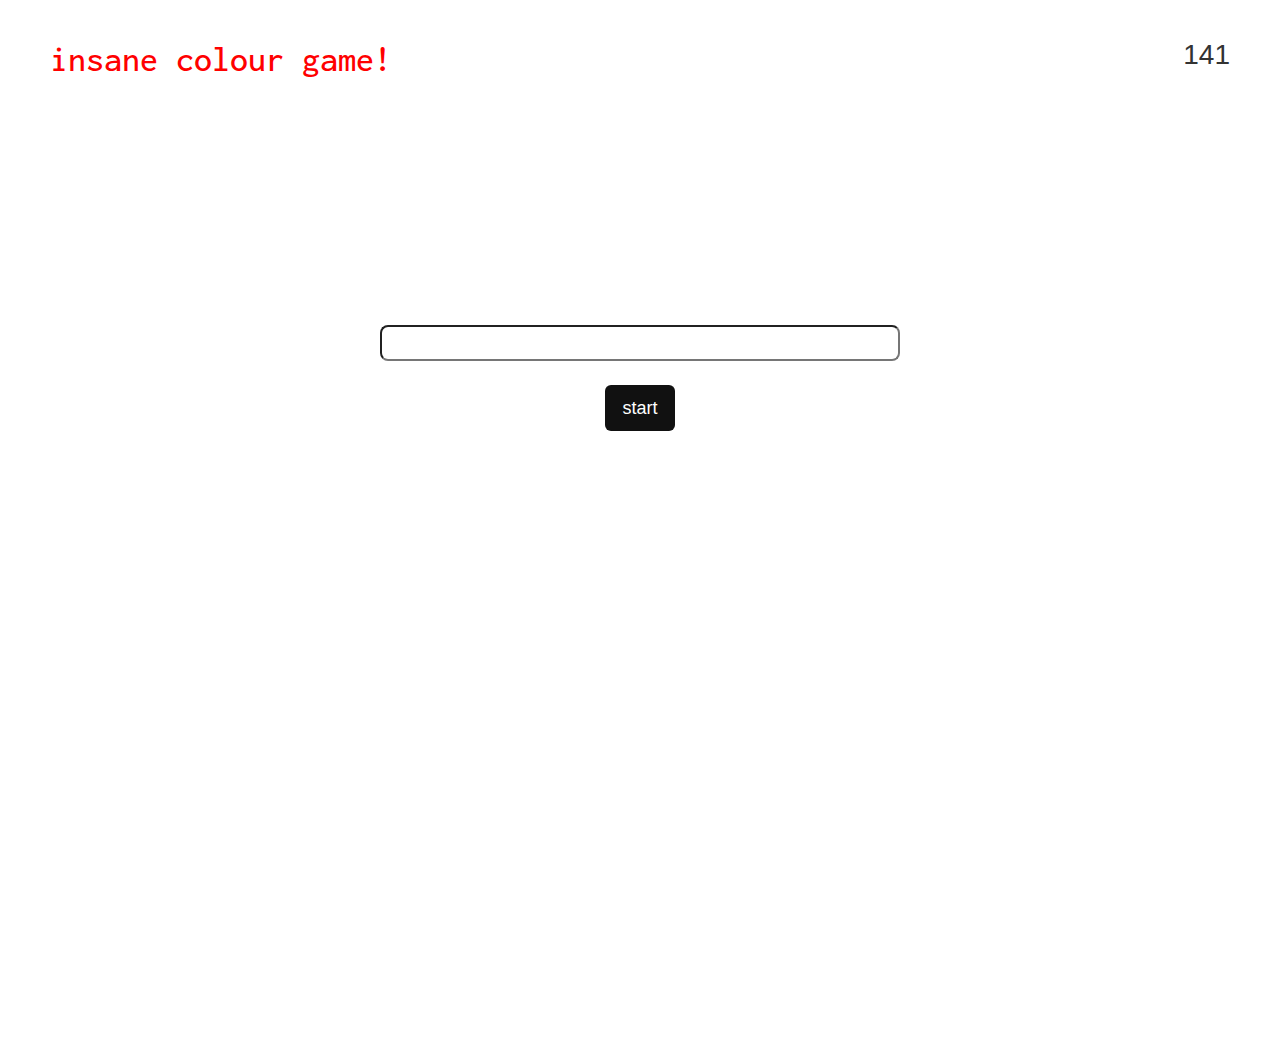
==== index.html @ 1a26781d "cleans mobile styling" ====
<head>
<title>
AwesomeColourGame
</title>
<script src="https://ajax.googleapis.com/ajax/libs/jquery/3.4.1/jquery.min.js"></script>
<script src="game.js"></script>
<link href="https://fonts.googleapis.com/css?family=Inconsolata&display=swap" rel="stylesheet">
<link rel="stylesheet" href="https://maxcdn.bootstrapcdn.com/bootstrap/3.4.1/css/bootstrap.min.css">
<link rel="stylesheet" type="text/css" href="style.css">
<meta name="viewport" content="width=device-width, initial-scale=1.0">

</head>
<body>
    <div class="h1container">
        <h1>
        insane colour game!
        </h1>
    </div>
    <div class = "timercontainer">
            <h3 id="timer">141
        </h3>
    </div>
    <div class="formcontainer">
        <form id="colorForm">
            <input type="text">
        </form>
           <p id="endgame">
        </p>
        <div class = "usedcolors">
        </div>
        <!--- <p id="count">
        correct: 0
        </p> --->
        <button type="button" class="btn btn-secondary btn-lg" id="start">
        start
        </button>
     
    </div>
</body>
---- style.css ----
body{
    padding: 10px 20px;
    height: 100vh;
}

.h1container{
    display: block;
    position: absolute;
    left: 50px;
    top: 20px;
    font-family: 'Inconsolata', monospace;

}

.timercontainer {
    display: block;
    position: absolute;
    right: 50px;
    top: 20px;
}
#timer {
    font-size: 2em;
}

.formcontainer {
    height: 80vh;
    width: 60%;
    margin: 35vh auto;
    display: flex;
    flex-direction: column;
    align-items: center;
    align-content: center;
    text-align: center;
}

#colorForm {
    width: 100%;
}
input[type="text"] {
    width: 70%;
    font-size: 1.5em;
    border-radius: 8px;
    box-shadow: none;

}
.btn{
    background-color: #111;
    color: white;
}

#endgame { 
    font-size: 2em;
}

.usedColorP {
    font-size: 1.6em;
}

@media only screen and (max-width: 600px) {

    .formcontainer{
        width: 100%;
    }
    .input[type="text"] {
        width: 100%;
    }
    .timercontainer { 
        top: 80px;
    }
}
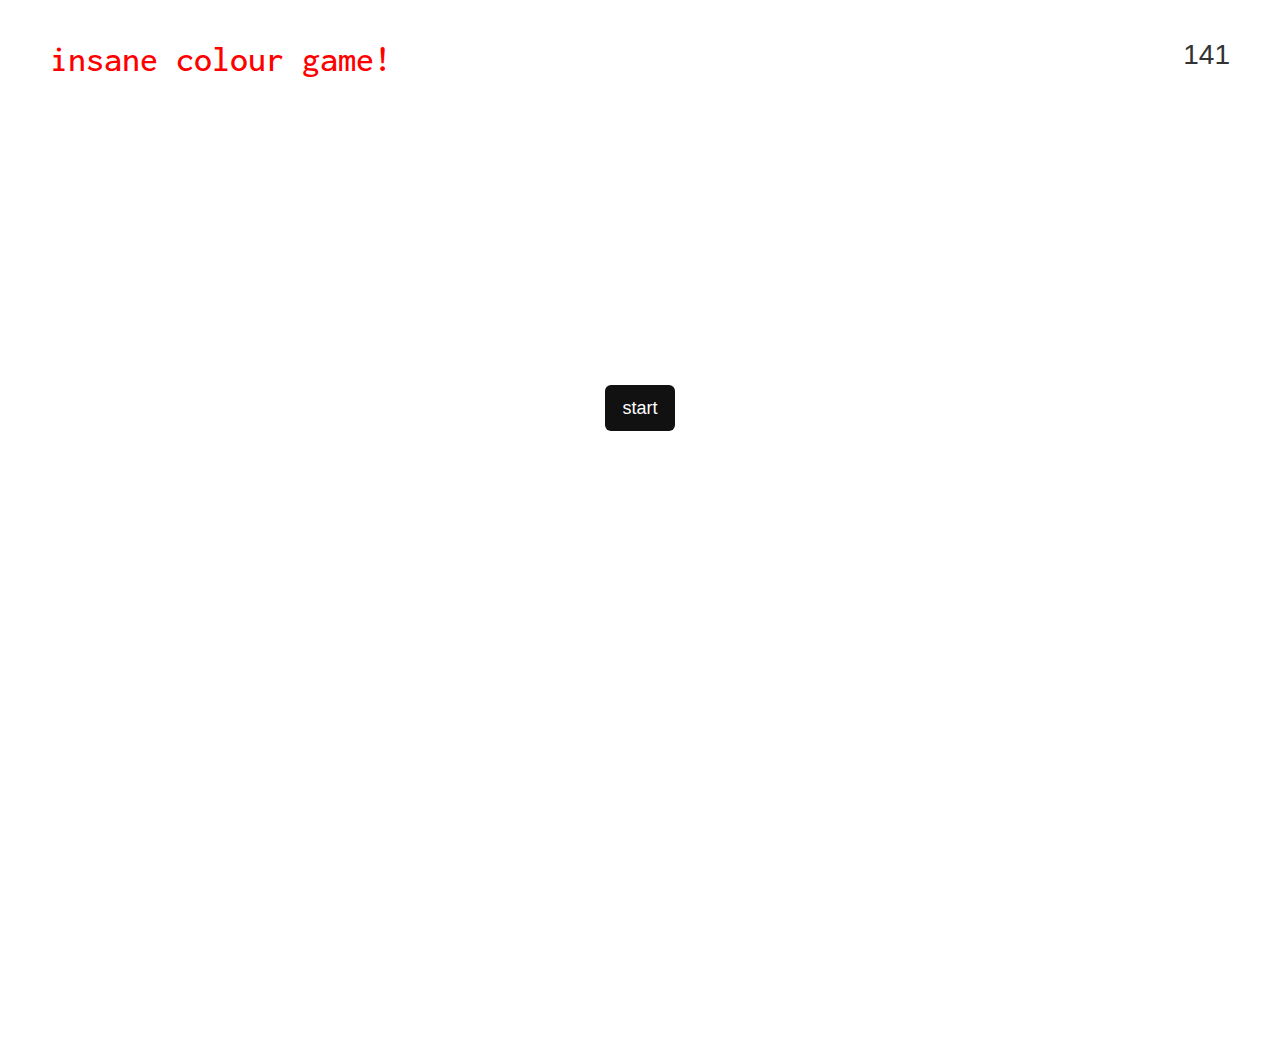
==== commit 16211029: "fixed start visibility" ====
--- a/index.html
+++ b/index.html
@@ -30,7 +30,7 @@
         </div>
         <!--- <p id="count">
         correct: 0
-        </p> --->
+        </p> -->
         <button type="button" class="btn btn-secondary btn-lg" id="start">
         start
         </button>
--- a/style.css
+++ b/style.css
@@ -35,7 +35,9 @@
 
 #colorForm {
     width: 100%;
+    visibility: hidden;
 }
+
 input[type="text"] {
     width: 70%;
     font-size: 1.5em;
@@ -43,6 +45,7 @@
     box-shadow: none;
 
 }
+
 .btn{
     background-color: #111;
     color: white;
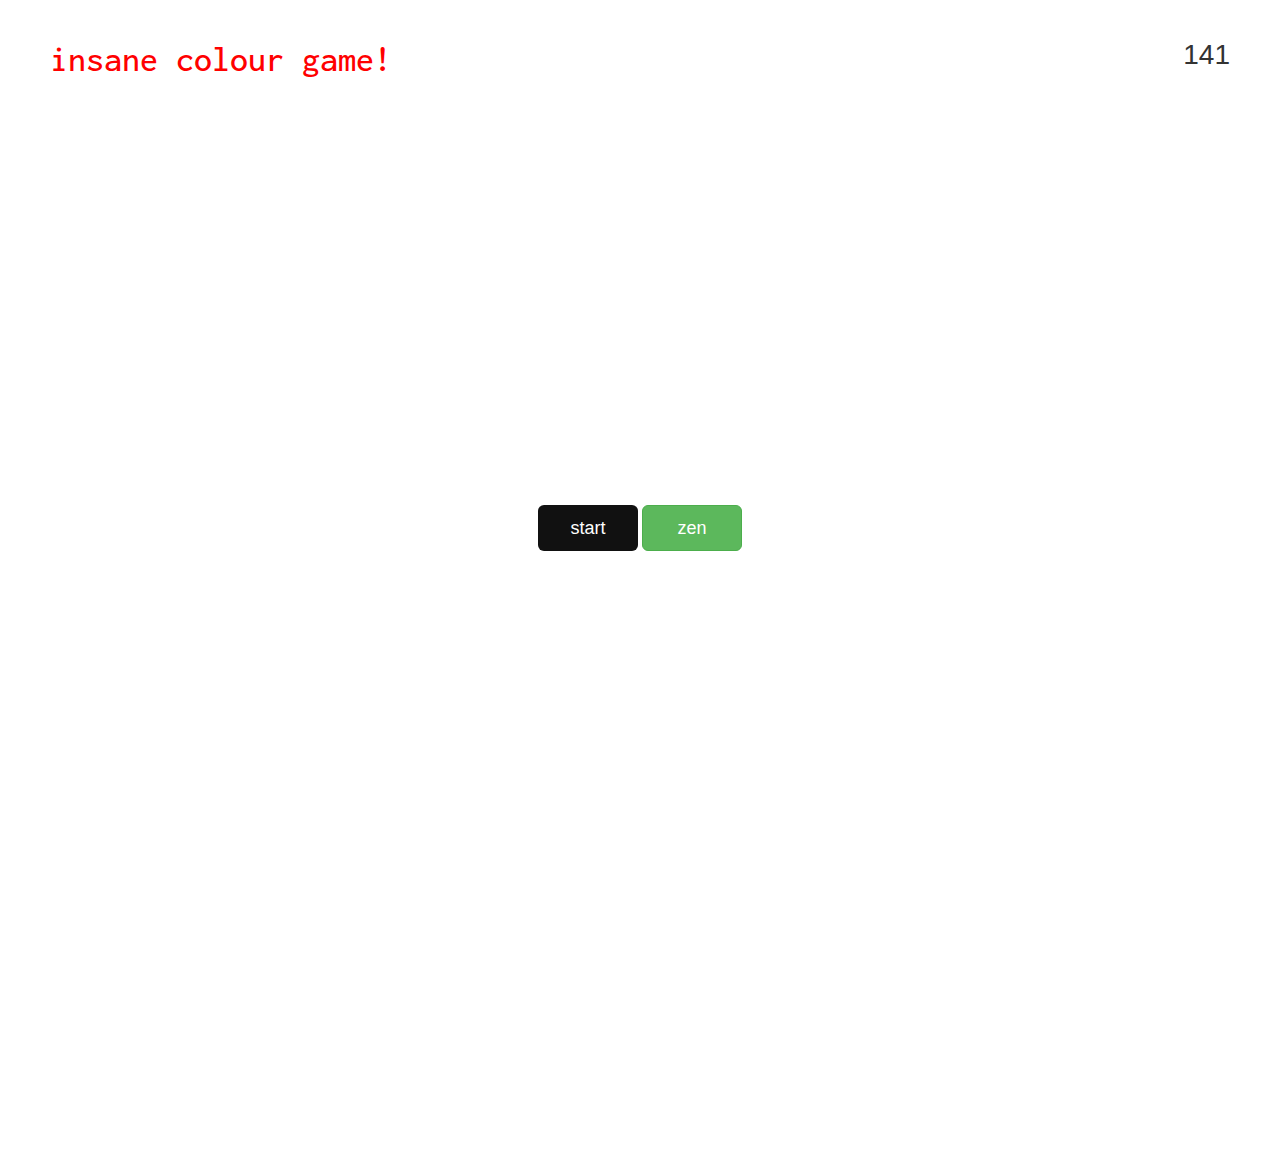
==== commit d58b4b2b: "adds zen mode for guessing mode" ====
--- a/index.html
+++ b/index.html
@@ -20,20 +20,43 @@
             <h3 id="timer">141
         </h3>
     </div>
+    <br>
+    <br>
+    <br>
+    <br>
+    <br>
+    <br> 
+    <svg viewBox="0 0 500 500"  style="display: none">
+            <path id="curve" d="M73.2,148.6c4-6.1,65.5-96.8,178.6-95.6c111.3,1.2,170.8,90.3,175.1,97" />
+            <text class="rainbow"  width="100%">
+                <textPath  xlink:href="#curve">
+                    CONGRATULATIONS!!! 
+                </textPath>
+            </text>
+        </svg>
     <div class="formcontainer">
         <form id="colorForm">
             <input type="text">
         </form>
            <p id="endgame">
         </p>
+        
         <div class = "usedcolors">
         </div>
         <!--- <p id="count">
         correct: 0
         </p> -->
-        <button type="button" class="btn btn-secondary btn-lg" id="start">
-        start
-        </button>
-     
+        <div>
+            <button type="button" class="btn btn-secondary btn-lg" id="start">
+            start
+            </button>
+            <button type="button" class="btn btn-success btn-lg" id="zen">
+            zen
+            </button>  
+             <div id="zenendgame" style="display: block">
+        </div>      
+        </div>
+      
+
     </div>
 </body>
--- a/style.css
+++ b/style.css
@@ -46,9 +46,14 @@
 
 }
 
-.btn{
+#start{
     background-color: #111;
     color: white;
+}
+
+.btn{
+    width: 100px;
+    clear: both;
 }
 
 #endgame { 
@@ -58,6 +63,82 @@
 .usedColorP {
     font-size: 1.6em;
 }
+
+svg{
+    margin-bottom: -100%;
+}
+
+path {
+    fill: transparent;
+}
+
+
+text{
+    font-size: 37;
+    background-image: linear-gradient(to left, violet, indigo, blue, green, yellow, orange, red);   -webkit-background-clip: text;
+    fill:white;
+}
+
+.rainbow {
+  
+    /* Font options */
+   font-family: 'Pacifico', cursive;
+   text-shadow: 2px 2px 4px #000000;
+   
+    /* Chrome, Safari, Opera */
+   -webkit-animation: rainbow 5s infinite; 
+   
+   /* Internet Explorer */
+   -ms-animation: rainbow 5s infinite;
+   
+   /* Standar Syntax */
+   animation: rainbow 5s infinite; 
+ }
+ 
+ /* Chrome, Safari, Opera */
+ @-webkit-keyframes rainbow{
+   0%{fill: orange;}	
+   10%{fill: purple;}	
+     20%{fill: red;}
+   30%{fill: CadetBlue;}
+     40%{fill: yellow;}
+   50%{fill: coral;}
+     60%{fill: green;}
+   70%{fill: cyan;}
+   80%{fill: DeepPink;}
+   90%{fill: DodgerBlue;}
+     100%{fill: orange;}
+ }
+ 
+ /* Internet Explorer */
+ @-ms-keyframes rainbow{
+    0%{fill: orange;}	
+   10%{fill: purple;}	
+     20%{fill: red;}
+   30%{fill: CadetBlue;}
+     40%{fill: yellow;}
+   50%{fill: coral;}
+     60%{fill: green;}
+   70%{fill: cyan;}
+   80%{fill: DeepPink;}
+   90%{fill: DodgerBlue;}
+     100%{fill: orange;}
+ }
+ 
+ /* Standar Syntax */
+ @keyframes rainbow{
+     0%{fill: orange;}	
+   10%{fill: purple;}	
+     20%{fill: red;}
+   30%{fill: CadetBlue;}
+     40%{fill: yellow;}
+   50%{fill: coral;}
+     60%{fill: green;}
+   70%{fill: cyan;}
+   80%{fill: DeepPink;}
+   90%{fill: DodgerBlue;}
+     100%{fill: orange;}
+ }
 
 @media only screen and (max-width: 600px) {
 
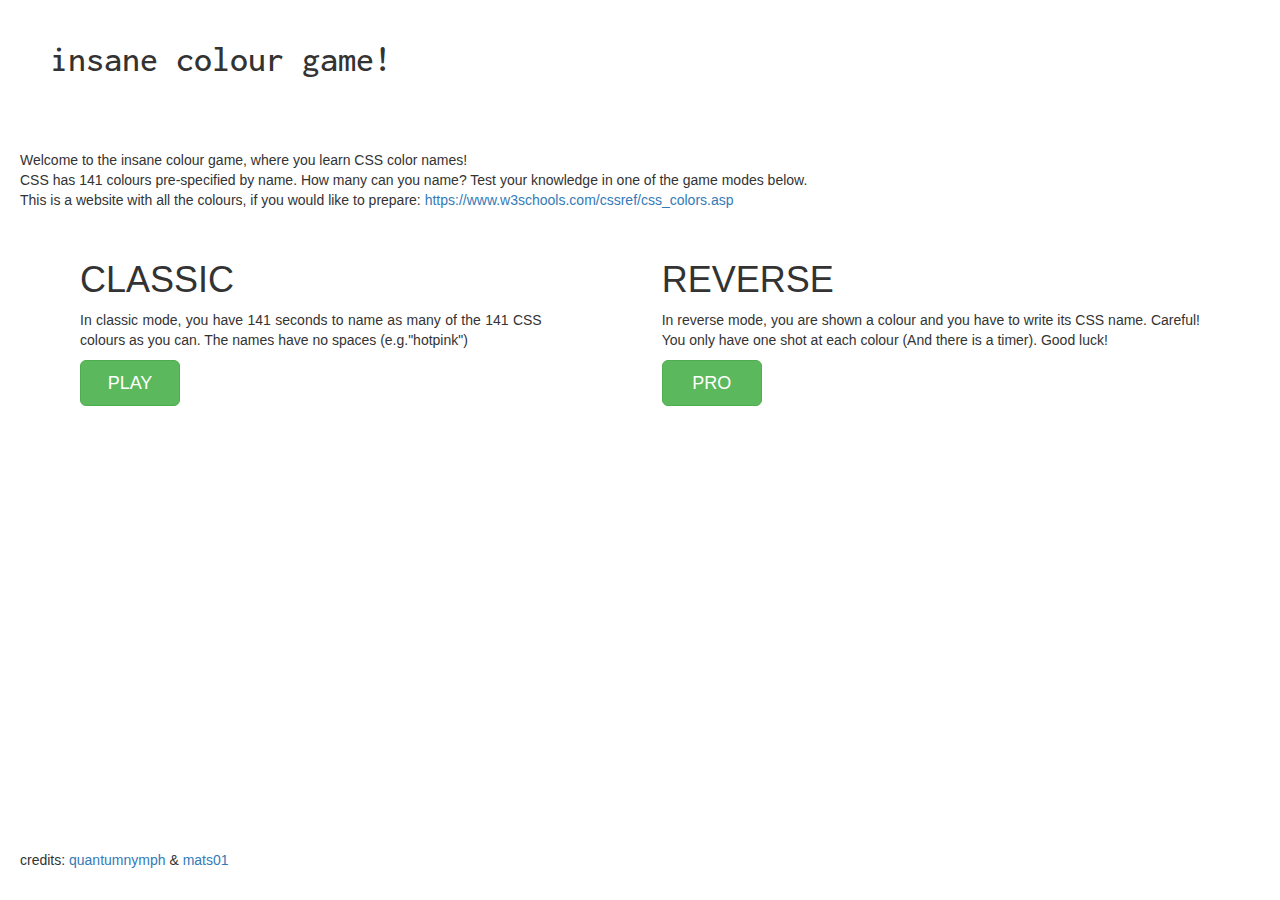
==== commit 8ecc5bc9: "added start screen and such" ====
--- a/index.html
+++ b/index.html
@@ -1,62 +1,45 @@
 <head>
-<title>
-AwesomeColourGame
-</title>
-<script src="https://ajax.googleapis.com/ajax/libs/jquery/3.4.1/jquery.min.js"></script>
-<script src="game.js"></script>
+    <title>TUTORIAL</title>
 <link href="https://fonts.googleapis.com/css?family=Inconsolata&display=swap" rel="stylesheet">
 <link rel="stylesheet" href="https://maxcdn.bootstrapcdn.com/bootstrap/3.4.1/css/bootstrap.min.css">
 <link rel="stylesheet" type="text/css" href="style.css">
 <meta name="viewport" content="width=device-width, initial-scale=1.0">
+</head>
 
-</head>
 <body>
+<br>
+<br>
+<br>
+<br>
+<br>
+<br>
+<br>
     <div class="h1container">
         <h1>
         insane colour game!
         </h1>
     </div>
-    <div class = "timercontainer">
-            <h3 id="timer">141
-        </h3>
+    <p>
+Welcome to the insane colour game, where you learn CSS color names!
+<br>
+CSS has 141 colours pre-specified by name. How many can you name? Test your knowledge in one of the game modes below.
+<br>
+This is a website with all the colours, if you would like to prepare: <a href ="https://www.w3schools.com/cssref/css_colors.asp" target="_blank">https://www.w3schools.com/cssref/css_colors.asp</a>
+    </p>
+
+    <div class = "columnwrapper">
+        <div class = "columndiv">
+            <h1>CLASSIC</h1>
+            <p>In classic mode, you have 141 seconds to name as many of the 141 CSS colours as you can. The names have no spaces (e.g."hotpink")</p>
+            <buttontype="button" class="btn btn-success btn-lg" onclick="location.href='guessing.html';">PLAY</button>
+        </div>
+
+        <div class = "columndiv">
+            <h1>REVERSE</h1>
+            <p>In reverse mode, you are shown a colour and you have to write its CSS name. Careful! You only have one shot at each colour (And there is a timer). Good luck!</p>
+            <buttontype="button" class="btn btn-success btn-lg" >PRO</button>
+        </div>
     </div>
-    <br>
-    <br>
-    <br>
-    <br>
-    <br>
-    <br> 
-    <svg viewBox="0 0 500 500"  style="display: none">
-            <path id="curve" d="M73.2,148.6c4-6.1,65.5-96.8,178.6-95.6c111.3,1.2,170.8,90.3,175.1,97" />
-            <text class="rainbow"  width="100%">
-                <textPath  xlink:href="#curve">
-                    CONGRATULATIONS!!! 
-                </textPath>
-            </text>
-        </svg>
-    <div class="formcontainer">
-        <form id="colorForm">
-            <input type="text">
-        </form>
-           <p id="endgame">
-        </p>
-        
-        <div class = "usedcolors">
-        </div>
-        <!--- <p id="count">
-        correct: 0
-        </p> -->
-        <div>
-            <button type="button" class="btn btn-secondary btn-lg" id="start">
-            start
-            </button>
-            <button type="button" class="btn btn-success btn-lg" id="zen">
-            zen
-            </button>  
-             <div id="zenendgame" style="display: block">
-        </div>      
-        </div>
-      
+    <p class = "credits"> credits: <a href = "https://github.com/quantumnymph" target="_blank">quantumnymph</a> & <a href = "https://github.com/mats01" target="_blank">mats01</a></p>
 
-    </div>
-</body>
+</body>--- a/style.css
+++ b/style.css
@@ -54,6 +54,7 @@
 .btn{
     width: 100px;
     clear: both;
+    margin: auto;
 }
 
 #endgame { 
@@ -140,6 +141,34 @@
      100%{fill: orange;}
  }
 
+
+
+
+
+
+
+
+.columnwrapper {
+    display: flex;
+    flex-direction: row;
+    width: 100%;
+}
+
+.columndiv {
+    padding: 20px 60px;
+    text-align: justify;
+}
+
+.credits {
+    position: absolute;
+    bottom: 20px;
+}
+
+
+
+
+
+
 @media only screen and (max-width: 600px) {
 
     .formcontainer{
@@ -151,4 +180,12 @@
     .timercontainer { 
         top: 80px;
     }
-}
+    .columnwrapper {
+        flex-direction: column;
+    }
+    .credits {
+        position: relative;
+        margin-top: 20px;
+    }
+
+}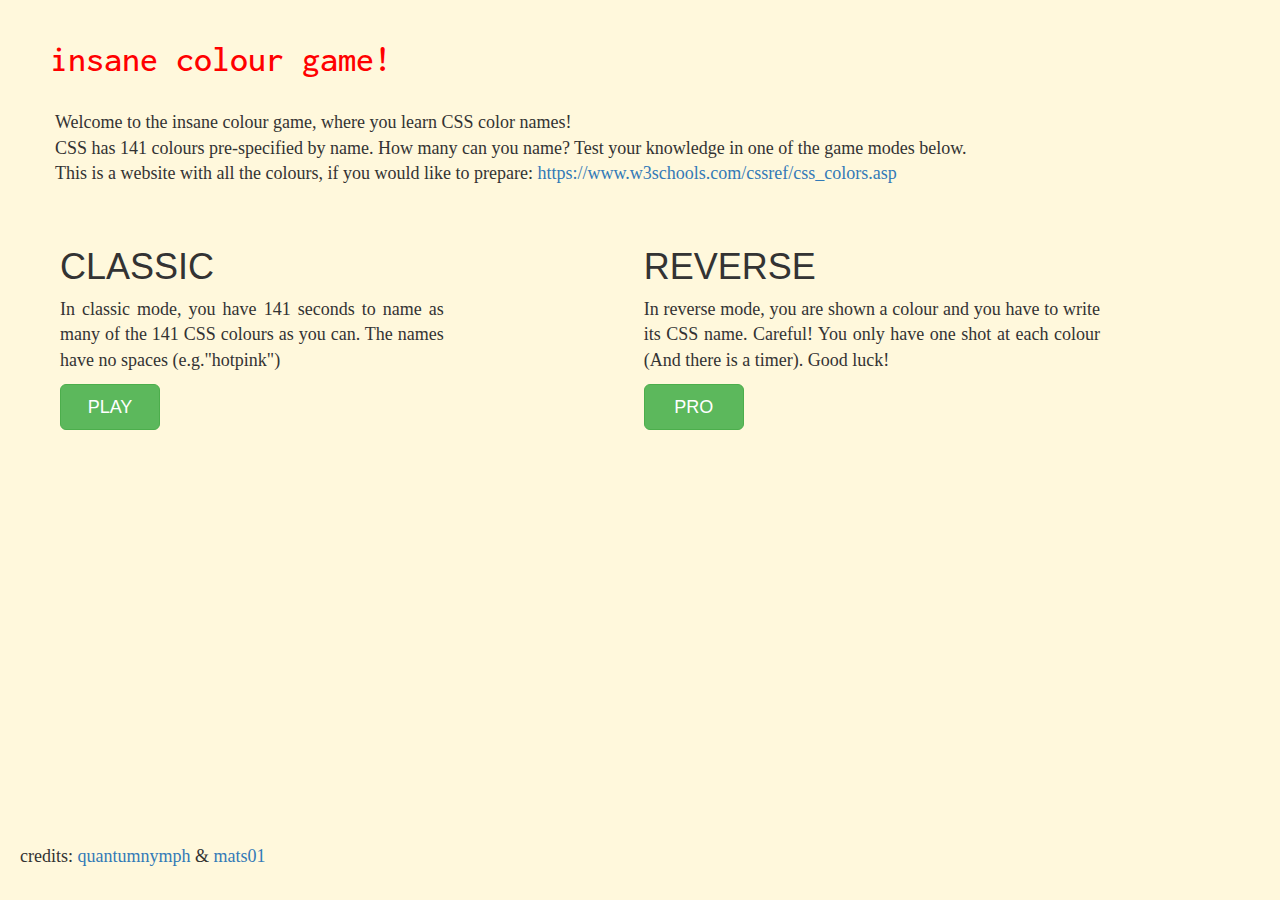
==== commit dee0857d: "adds leaderboard elements and styling" ====
--- a/index.html
+++ b/index.html
@@ -4,11 +4,10 @@
 <link rel="stylesheet" href="https://maxcdn.bootstrapcdn.com/bootstrap/3.4.1/css/bootstrap.min.css">
 <link rel="stylesheet" type="text/css" href="style.css">
 <meta name="viewport" content="width=device-width, initial-scale=1.0">
+<meta charset="UTF-8">
 </head>
 
 <body>
-<br>
-<br>
 <br>
 <br>
 <br>
@@ -19,7 +18,7 @@
         insane colour game!
         </h1>
     </div>
-    <p>
+    <p class = "tutorial">
 Welcome to the insane colour game, where you learn CSS color names!
 <br>
 CSS has 141 colours pre-specified by name. How many can you name? Test your knowledge in one of the game modes below.
@@ -30,14 +29,16 @@
     <div class = "columnwrapper">
         <div class = "columndiv">
             <h1>CLASSIC</h1>
-            <p>In classic mode, you have 141 seconds to name as many of the 141 CSS colours as you can. The names have no spaces (e.g."hotpink")</p>
+            <p>In classic mode, you have 141 seconds to name as many of the 141 CSS colours as you can. 
+            The names have no spaces (e.g."hotpink")</p>
             <buttontype="button" class="btn btn-success btn-lg" onclick="location.href='guessing.html';">PLAY</button>
         </div>
 
         <div class = "columndiv">
             <h1>REVERSE</h1>
-            <p>In reverse mode, you are shown a colour and you have to write its CSS name. Careful! You only have one shot at each colour (And there is a timer). Good luck!</p>
-            <buttontype="button" class="btn btn-success btn-lg" >PRO</button>
+            <p>In reverse mode, you are shown a colour and you have to write its CSS name. 
+            Careful! You only have one shot at each colour (And there is a timer). Good luck!</p>
+            <buttontype="button" class="btn btn-success btn-lg" onclick="location.href='reversed.html';">PRO</button>
         </div>
     </div>
     <p class = "credits"> credits: <a href = "https://github.com/quantumnymph" target="_blank">quantumnymph</a> & <a href = "https://github.com/mats01" target="_blank">mats01</a></p>
--- a/style.css
+++ b/style.css
@@ -1,6 +1,36 @@
+.leaderboard{
+    border: 1px solid green ;
+    background-color: bisque;
+    border-radius: 25px;
+    margin: auto;
+    width: 50%;
+    padding: 40px;
+    display: none;
+}
+
+nav ul{
+    height:200px; 
+    width:100%;
+    overflow:hidden; 
+    overflow-y:scroll;
+    list-style-type: upper-roman;
+    display: none;
+}
+
+p {
+    font-family: calibri;
+    font-size: large;
+}
+
+.tutorial {
+    margin-left: 35px;
+}
+
 body{
     padding: 10px 20px;
     height: 100vh;
+    background-color: cornsilk;
+    box-sizing: border-box;
 }
 
 .h1container{
@@ -9,6 +39,7 @@
     left: 50px;
     top: 20px;
     font-family: 'Inconsolata', monospace;
+    color: red;
 
 }
 
@@ -155,7 +186,7 @@
 }
 
 .columndiv {
-    padding: 20px 60px;
+    padding: 30px 160px 30px 40px;
     text-align: justify;
 }
 
@@ -165,6 +196,17 @@
 }
 
 
+#square{
+    width: 80%;
+    max-width:400px;
+    height:200px;
+    margin: 20px auto;
+    border-radius: 3px;
+}
+
+.formcontainer.lessmargin {
+    margin-top: 16vh;
+}
 
 
 
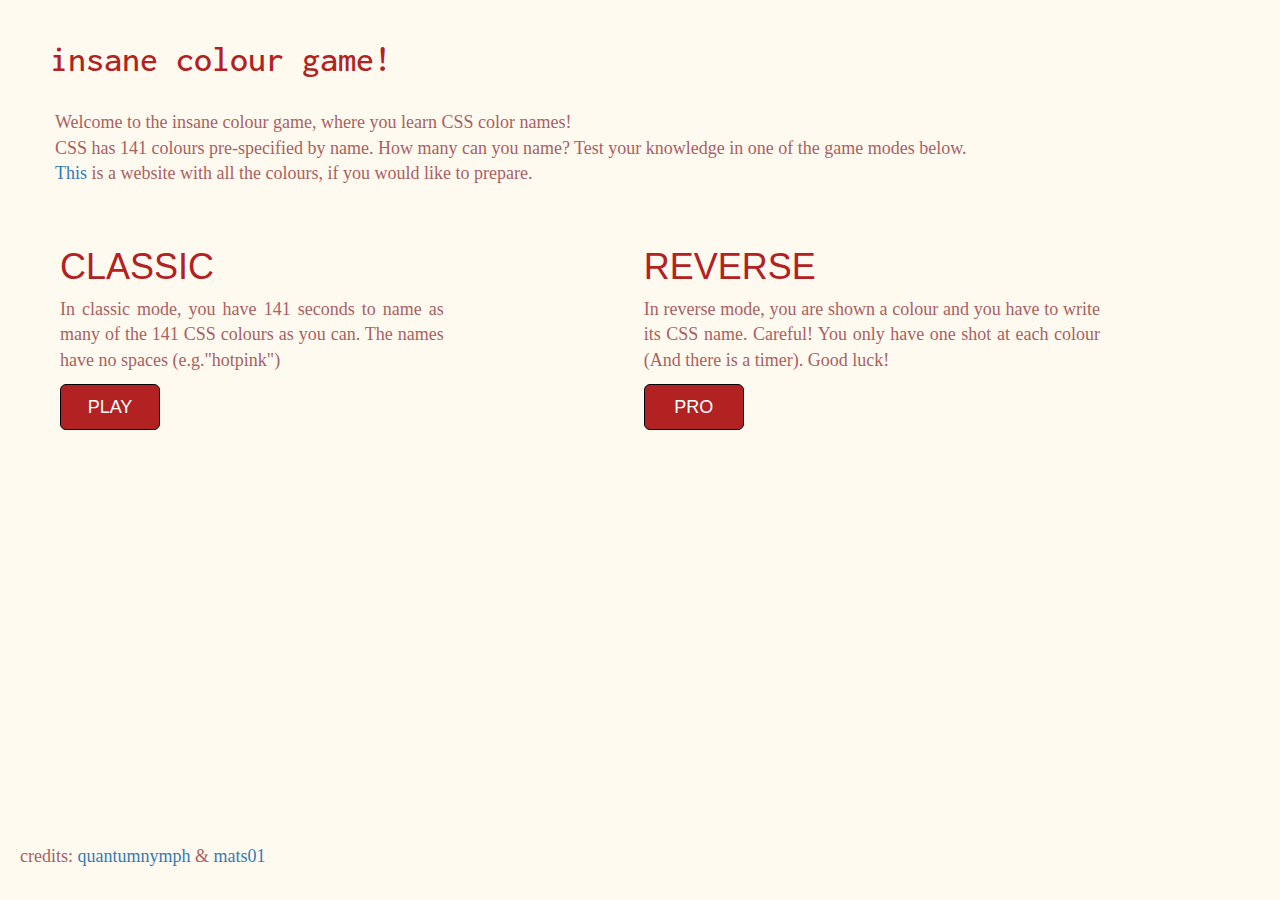
==== commit 4885fed8: "changed the colours to match" ====
--- a/index.html
+++ b/index.html
@@ -23,7 +23,7 @@
 <br>
 CSS has 141 colours pre-specified by name. How many can you name? Test your knowledge in one of the game modes below.
 <br>
-This is a website with all the colours, if you would like to prepare: <a href ="https://www.w3schools.com/cssref/css_colors.asp" target="_blank">https://www.w3schools.com/cssref/css_colors.asp</a>
+<a href ="https://www.w3schools.com/cssref/css_colors.asp" target="_blank">This</a> is a website with all the colours, if you would like to prepare. 
     </p>
 
     <div class = "columnwrapper">
--- a/style.css
+++ b/style.css
@@ -1,3 +1,4 @@
+
 .leaderboard{
     border: 1px solid green ;
     background-color: bisque;
@@ -8,6 +9,10 @@
     display: none;
 }
 
+h1{
+    color: firebrick;
+}
+
 nav ul{
     height:200px; 
     width:100%;
@@ -20,6 +25,7 @@
 p {
     font-family: calibri;
     font-size: large;
+    color: rgb(170, 97, 97);
 }
 
 .tutorial {
@@ -29,7 +35,7 @@
 body{
     padding: 10px 20px;
     height: 100vh;
-    background-color: cornsilk;
+    background-color: floralwhite;
     box-sizing: border-box;
 }
 
@@ -78,7 +84,6 @@
 }
 
 #start{
-    background-color: #111;
     color: white;
 }
 
@@ -86,6 +91,8 @@
     width: 100px;
     clear: both;
     margin: auto;
+    background-color: firebrick;
+    border-color: #000000;
 }
 
 #endgame { 
@@ -229,5 +236,16 @@
         position: relative;
         margin-top: 20px;
     }
+    .columndiv {
+        padding: 30px 40px;
+    }
+    .leaderboard{
+        border: 1px solid green ;
+        background-color: bisque;
+        border-radius: 25px;
+        margin: auto;
+        width: 50%;
+        padding: 1px;
+    }
 
 }